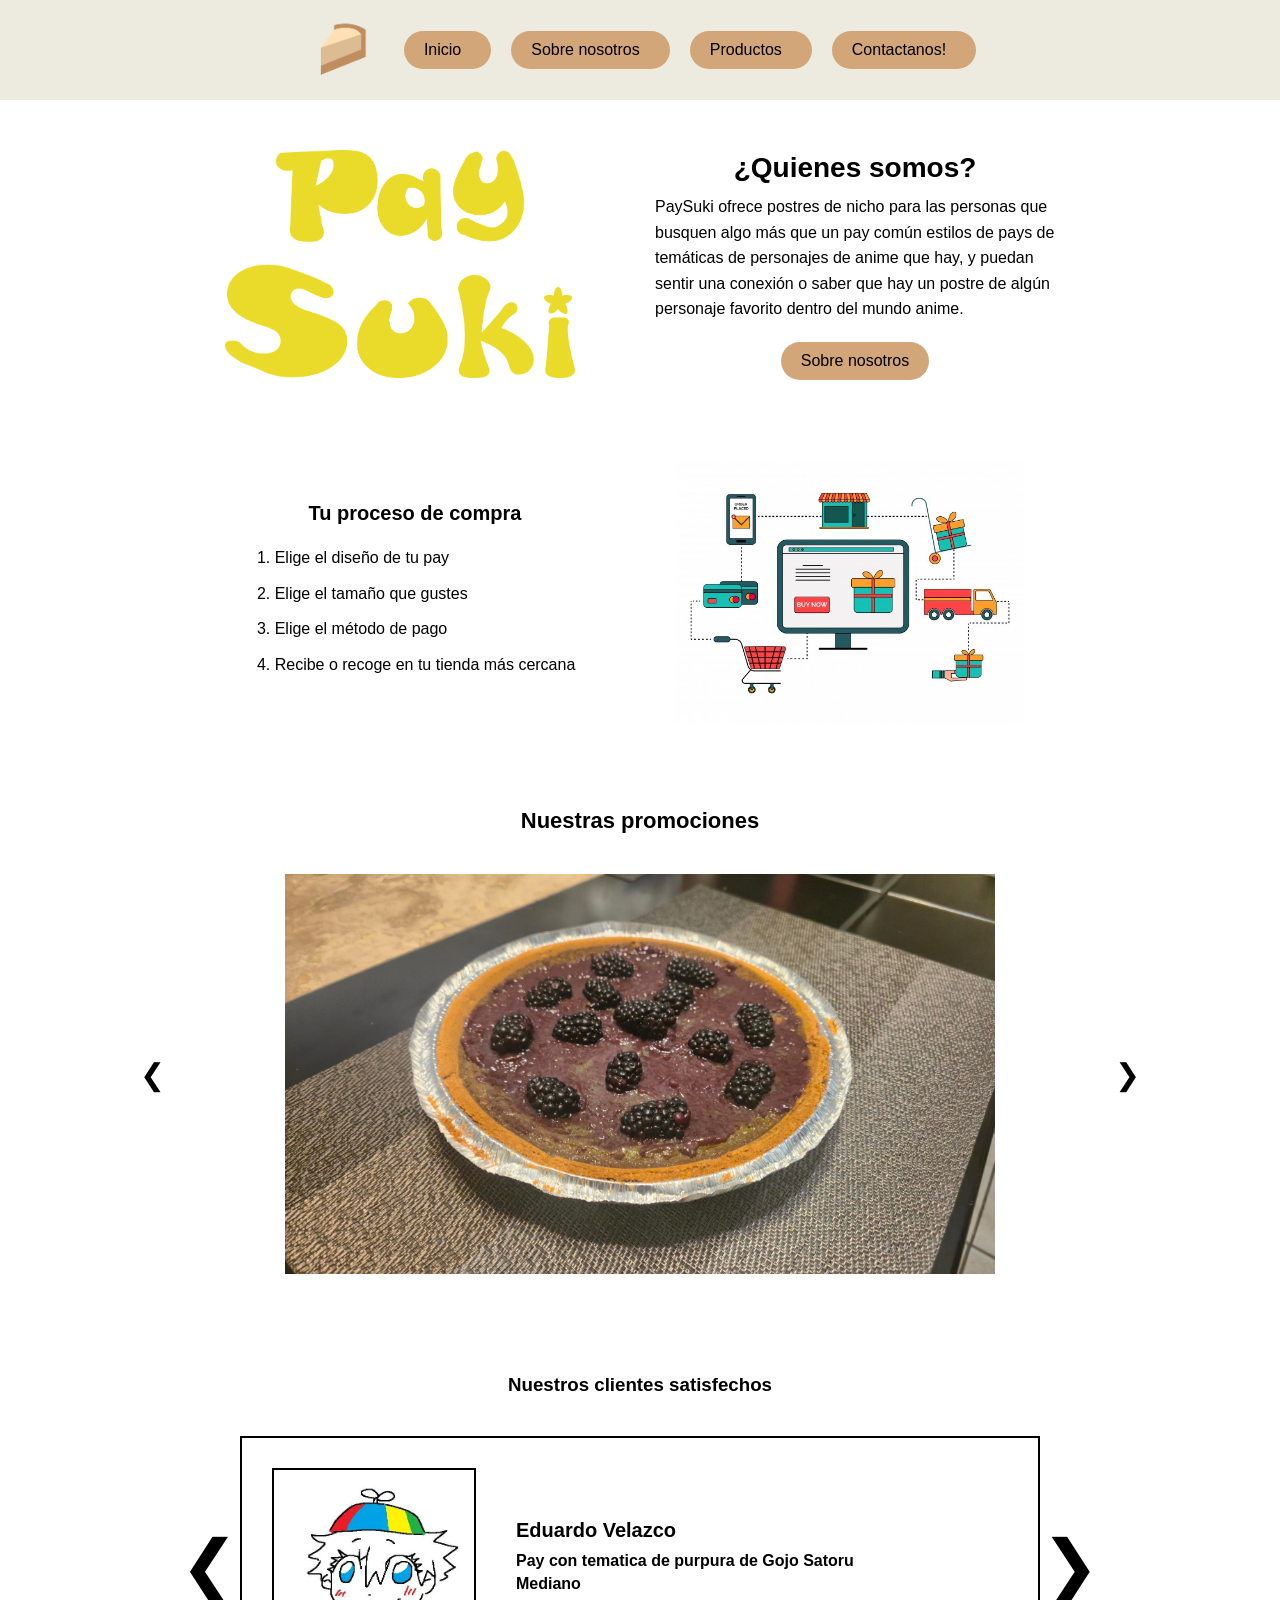
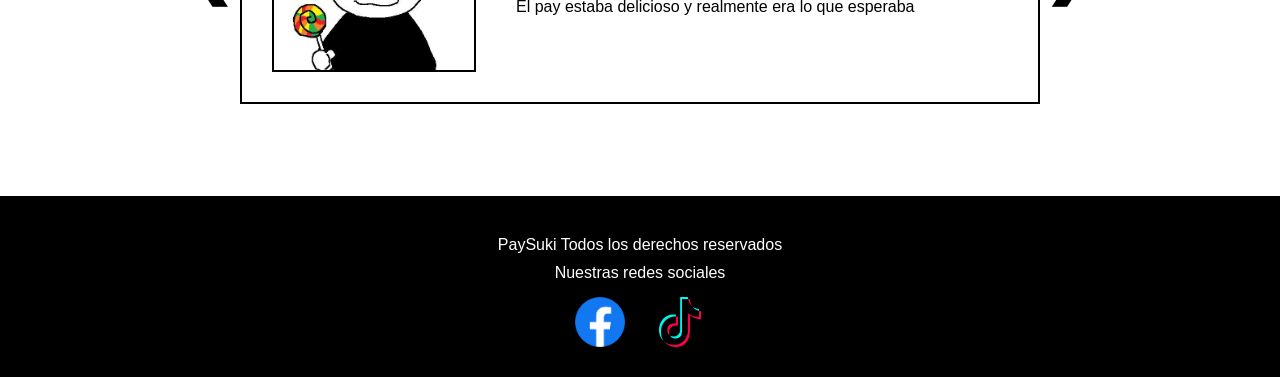
==== index.html @ 1bf69416 "PaySuki" ====
<!DOCTYPE html>
<html lang="en">
<head>
    <!-- Google tag (gtag.js) -->
<script async src="https://www.googletagmanager.com/gtag/js?id=G-G3J67KDHRV"></script>
<script>
  window.dataLayer = window.dataLayer || [];
  function gtag(){dataLayer.push(arguments);}
  gtag('js', new Date());

  gtag('config', 'G-G3J67KDHRV');
</script>

    <meta charset="UTF-8">
    <meta name="viewport" content="width=device-width, initial-scale=1.0">
    <link rel="stylesheet" href="css/index.css">
    <title>PaySuki</title>
</head>
<body>
    <main>
<nav class="navbar">
    <img src="img/logo3.png" alt="">
    
    <a href="" class="nav-link active">Inicio <img src="img/logo5.png" alt="estrella" class="estrella"></a>
    <a href="" class="nav-link">Sobre nosotros <img src="img/logo5.png" alt="estrella" class="estrella"></a>
    <a href="" class="nav-link">Productos <img src="img/logo5.png" alt="estrella" class="estrella"></a>
    <a href="" class="nav-link">Contactanos! <img src="img/logo5.png" alt="estrella" class="estrella"></a>
</nav>

        <section class="contactoshort">
            <div class="sobre"><img src="img/Logo2.png" alt=""></div>
            <div class="textoShort">
                <h2>¿Quienes somos?</h2>    
                <p>PaySuki ofrece postres de nicho para las personas que busquen algo más que un pay común
                    estilos de pays de temáticas de personajes de anime que hay, y puedan sentir una conexión o saber que hay 
                    un postre de algún personaje favorito dentro del mundo anime.
                </p>

                <a href="" class="btn-contacto">Sobre nosotros</a>
            </div>
        </section>

     <section class="pasos">
         <div class="pasos-texto">
             <h3>Tu proceso de compra</h3>
             <ol>
                <li>Elige el diseño de tu pay</li>
                <li>Elige el tamaño que gustes</li>
                <li>Elige el método de pago</li>
                <li>Recibe o recoge en tu tienda más cercana</li>
             </ol>
        </div>

    <div class="pasos-img">
        <img src="img/proceso.png" alt="Proceso de compra">
    </div>
</section>

<section class="slider">
    <h3>Nuestras promociones</h3>

    <div class="slider-container">
        <button class="prev">&#10094;</button>

        <div class="slider-track">
            <img src="img/pay1.jpg" class="slide active">
            <img src="img/pay2.jpg" class="slide">
            <img src="img/pay3.jpg" class="slide">
        </div>

        <button class="next">&#10095;</button>
    </div>
</section>

<section class="sliderclientes">
    <h3>Nuestros clientes satisfechos</h3>

    <div class="clientes-container">
        <div class="clientes-track">
                <button class="prev-cliente">&#10094;</button>
            <div class="cliente active">
                <div class="cliente-img">
                    <img src="img/gojo.jpg" alt="">
                </div>
                <div class="cliente-info">
                    <h4>Eduardo Velazco</h4>
                    <p><strong>Pay con tematica de purpura de Gojo Satoru</strong></p>
                    <p><strong>Mediano</strong></p>
                    <p>El pay estaba delicioso y realmente era lo que esperaba</p>
                </div>
            </div>

            <div class="cliente">
                <div class="cliente-img">
                    <img src="img/maomao.jpg" alt="">
                </div>
                <div class="cliente-info">
                    <h4>Naomy Alvarado</h4>
                    <p><strong>Pay de MaoMao</strong></p>
                    <p><strong>Tamaño del pay: Chico</strong></p>
                    <p>Muy buen servicio y el pay estaba increíble.</p>
                </div>
            </div>
                <button class="next-cliente">&#10095;</button>
        </div>
    </div>
</section>

<section class="footer">
    <p>PaySuki Todos los derechos reservados</p>
    <p>Nuestras redes sociales</p>

    <div class="redes">
        <img src="img/facebook.png" alt="">
        <img src="img/tiktok.webp" alt="">
    </div>
</section>

    </main>
    <script src="js/scripts.js"></script>
</body>
</html>
---- css/index.css ----
*{
    font-family: 'Arial', sans-serif;
    margin: 0;
    padding: 0;
}

.navbar {
    height: 100px;
    background-color: #edebdf;
    
    display: flex;
    align-items: center;      
    justify-content: center; 
    gap: 20px;                
}

.navbar img {
    height: 80px;
}

.nav-link {
    text-decoration: none;
    color: black;
    padding: 10px 20px;
    border-radius: 20px;
    background-color: #d2a679;
    display: flex;
    align-items: center;
    gap: 8px;
    position: relative;
    padding: 10px 30px 10px 20px
}

.nav-link:hover {
    background-color: #b8865b;
}

.estrella {
    width: 16px;
    aspect-ratio: 1 / 1; 
    object-fit: contain;

    position: absolute;
    top: 50%;
    right: 10px;
    transform: translateY(-50%) scale(0.5);

    opacity: 0;
    transition: 0.25s;
}

.nav-link:hover .estrella {
    opacity: 1;
    transform: translateY(-50%) scale(1);
}

.contactoshort {  
    display: flex;
    align-items: center;
    justify-content: center;
    margin-top: 50px;
    gap: 80px; 
}

.textoShort {
    max-width: 400px;
    display: flex;
    flex-direction: column;
    align-items: center;
}

.textoShort h2 {
    font-size: 28px;
    margin-bottom: 10px;
}

.textoShort p {
    font-size: 16px;
    line-height: 1.6;
}

.btn-contacto {
    display: inline-block;
    margin-top: 20px;

    padding: 10px 20px;
    border-radius: 20px;
    background-color: #d2a679;
    color: black;
    text-decoration: none;

    transition: 0.3s;
}

.btn-contacto:hover {
    background-color: #b8865b;
}

.sobre{
    width:350px;
}
.sobre img{
    width: 100%;
   height: auto;
}

.pasos {
    display: flex;
    justify-content: center;
    align-items: center;
    gap: 100px;
    margin: 80px 0;
}

.pasos-texto {
    max-width: 400px;
}

.pasos-texto h3 {
    font-size: 20px;
    margin-bottom: 20px;
    text-align: center;
}

.pasos-texto ol {
    padding-left: 20px;
}

.pasos-texto li {
    margin-bottom: 10px;
    line-height: 1.6;
}

.pasos-img {
    width: 350px;
}

.pasos-img img {
    width: 100%;
    height: auto;
}

.slider {
    text-align: center;
    margin: 80px 0;
}

.slider h3 {
    margin-bottom: 40px;
    font-size: 22px;
}

.slider-container {
    width: 100%;
    max-width: 1000px;  
    margin: auto;

    display: flex;
    align-items: center;
    justify-content: space-between; 
}

.slider-track {
    width: 800px;  
    height: 400px;
    overflow: hidden;
    position: relative;

    display: flex;              
    align-items: center;        
    justify-content: center;   
}

.slide {
    max-width: 100%;
    max-height: 100%;

    object-fit: contain;

    position: absolute;
    opacity: 0;
    transition: opacity 0.5s;
}

.slide.active {
    opacity: 1;
}

button.prev,
button.next {
    background-color: transparent;
    border: none;
    font-size: 30px;
    cursor: pointer;
}

.sliderclientes {
    text-align: center;
    margin: 100px 0; 
}

.sliderclientes h3 {
    margin-bottom: 40px;
}

.clientes-container {
    display: flex;
    justify-content: center;
    align-items: center;
    max-width: 1000px;
    margin: auto;
    position: relative;
}

.clientes-track {
    width: 800px;
    position: relative;
    height: 260px;
}

.cliente {
    display: flex;
    align-items: center;
    gap: 40px;
    border: 2px solid black;
    padding: 30px;
    position: absolute;
    width: 100%;
    opacity: 0;
    transition: opacity 0.5s;
    box-sizing: border-box;
}

.cliente.active {
    opacity: 1;
}

.cliente-img {
    width: 200px;
    height: 200px;
    border: 2px solid black;

    display: flex;
    align-items: center;
    justify-content: center;
}

.cliente-img img {
    width: 100%;
    height: 100%;
    object-fit: cover;
}

.cliente-info {
    text-align: left;
}

.cliente-info h4 {
    font-size: 20px;
    margin-bottom: 10px;
}

.cliente-info p {
    margin-bottom: 5px;
}

.prev-cliente,
.next-cliente {
    position: absolute;
    top: 50%;
    transform: translateY(-50%);
    background: none;
    border: none;
    font-size: 70px;
    cursor: pointer;
    z-index: 10;
}
.prev-cliente {
    left: -60px;
}

.next-cliente {
    right: -60px;
}

.footer {
    background-color: black;
    color: white;
    text-align: center;
    padding: 30px 0;
}

.footer p {
    margin: 10px 0;
}

.redes {
    display: flex;
    justify-content: center;
    gap: 30px;
    margin-top: 15px;
}

.redes img {
    width: 50px;
    height: 50px;
    object-fit: contain; 
}
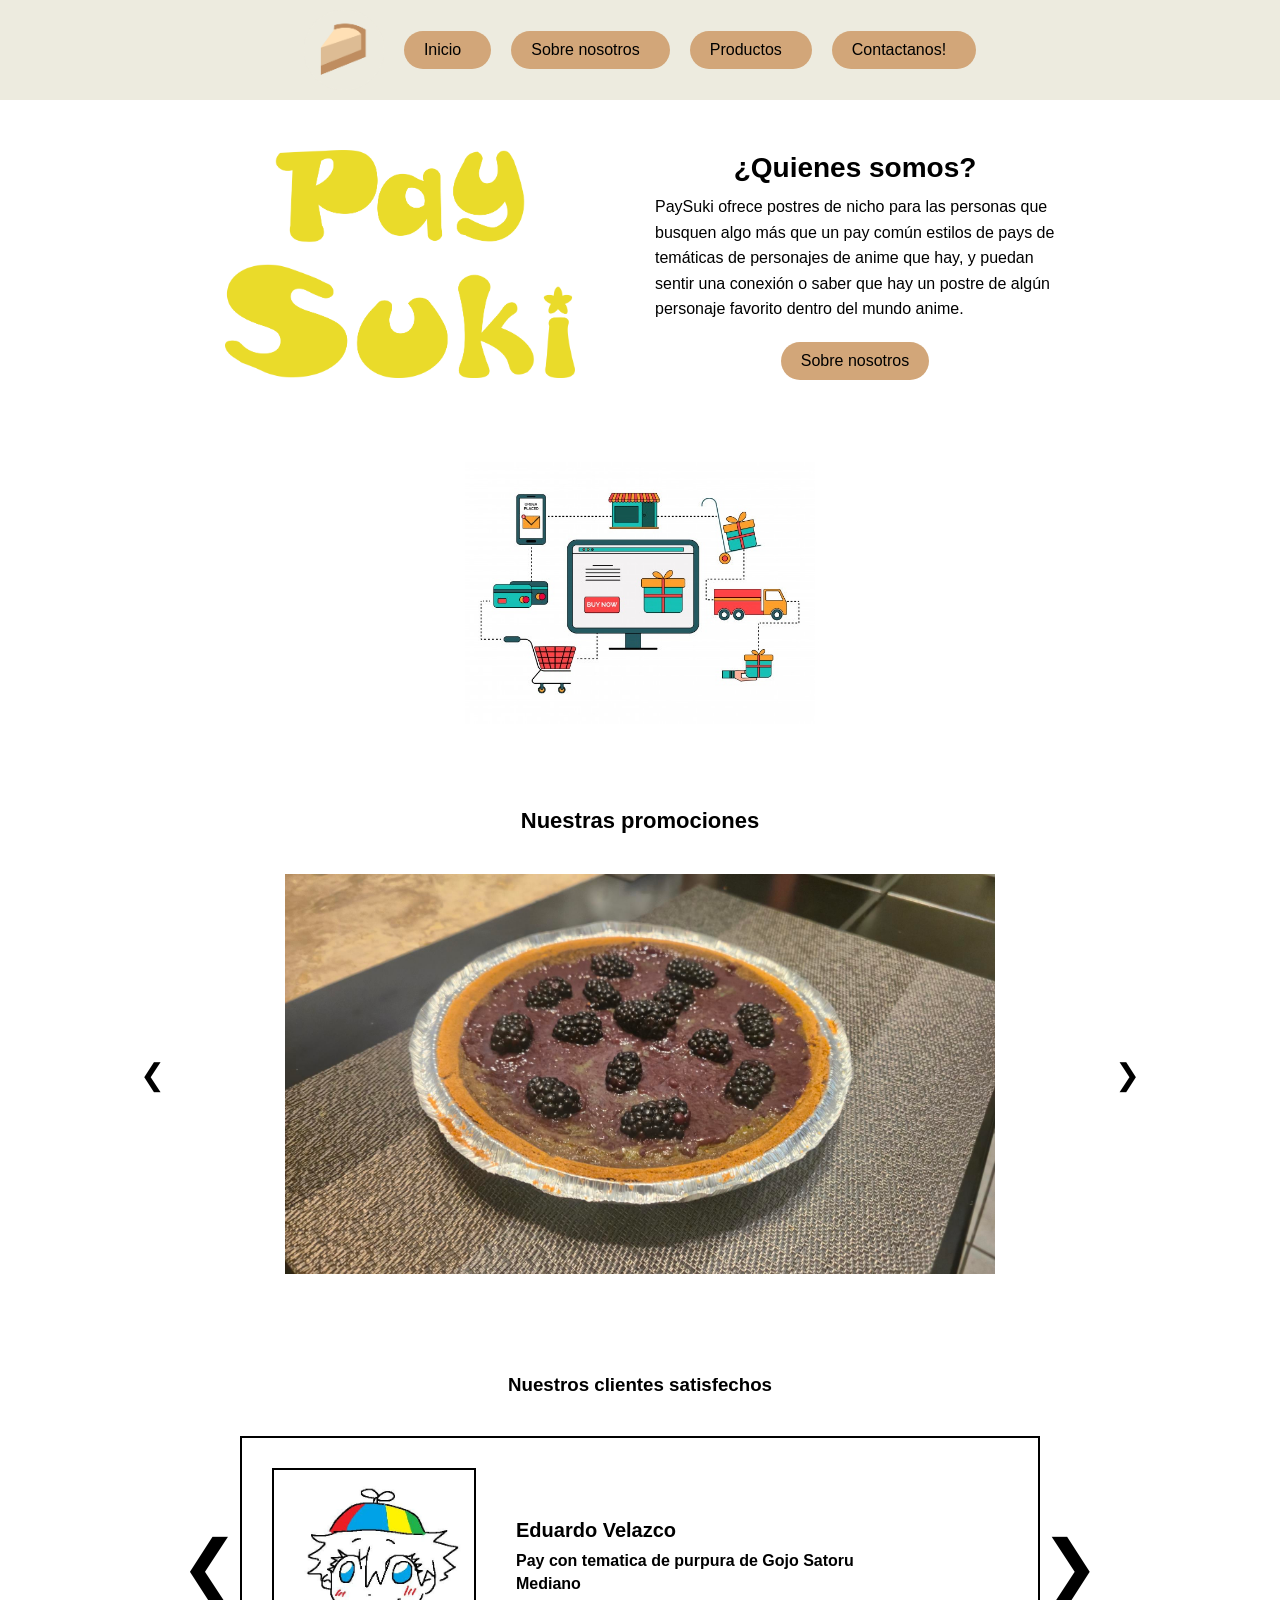
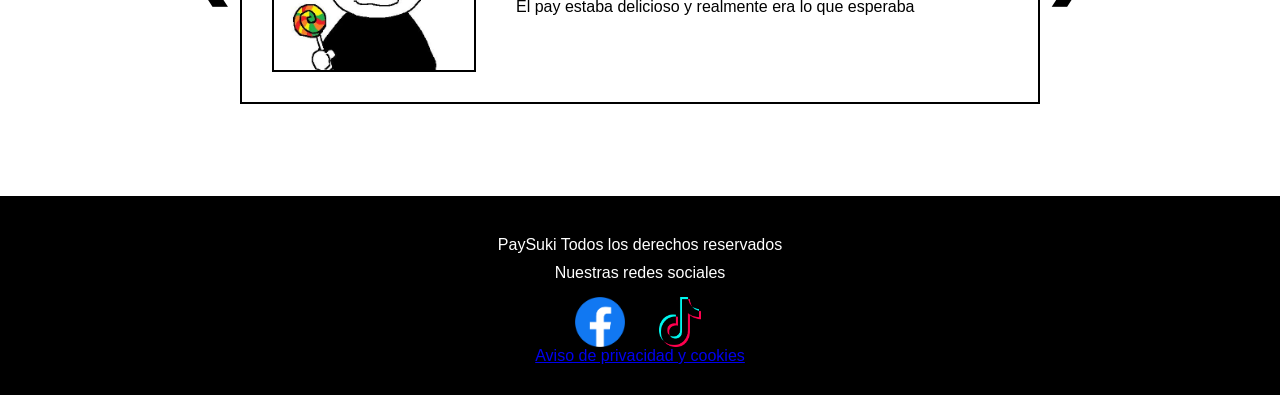
==== commit 51314021: "Add files via upload" ====
--- a/index.html
+++ b/index.html
@@ -21,10 +21,10 @@
 <nav class="navbar">
     <img src="img/logo3.png" alt="">
     
-    <a href="" class="nav-link active">Inicio <img src="img/logo5.png" alt="estrella" class="estrella"></a>
-    <a href="" class="nav-link">Sobre nosotros <img src="img/logo5.png" alt="estrella" class="estrella"></a>
-    <a href="" class="nav-link">Productos <img src="img/logo5.png" alt="estrella" class="estrella"></a>
-    <a href="" class="nav-link">Contactanos! <img src="img/logo5.png" alt="estrella" class="estrella"></a>
+    <a href="index.html" class="nav-link active">Inicio <img src="img/logo5.png" alt="estrella" class="estrella"></a>
+    <a href="about.html" class="nav-link">Sobre nosotros <img src="img/logo5.png" alt="estrella" class="estrella"></a>
+    <a href="compras.html" class="nav-link">Productos <img src="img/logo5.png" alt="estrella" class="estrella"></a>
+    <a href="contact.html" class="nav-link">Contactanos! <img src="img/logo5.png" alt="estrella" class="estrella"></a>
 </nav>
 
         <section class="contactoshort">
@@ -36,21 +36,11 @@
                     un postre de algún personaje favorito dentro del mundo anime.
                 </p>
 
-                <a href="" class="btn-contacto">Sobre nosotros</a>
+                <a href="about.html" class="btn-contacto">Sobre nosotros</a>
             </div>
         </section>
 
      <section class="pasos">
-         <div class="pasos-texto">
-             <h3>Tu proceso de compra</h3>
-             <ol>
-                <li>Elige el diseño de tu pay</li>
-                <li>Elige el tamaño que gustes</li>
-                <li>Elige el método de pago</li>
-                <li>Recibe o recoge en tu tienda más cercana</li>
-             </ol>
-        </div>
-
     <div class="pasos-img">
         <img src="img/proceso.png" alt="Proceso de compra">
     </div>
@@ -114,6 +104,7 @@
         <img src="img/facebook.png" alt="">
         <img src="img/tiktok.webp" alt="">
     </div>
+    <a href="privacy.html" class="footer-link">Aviso de privacidad y cookies</a>
 </section>
 
     </main>
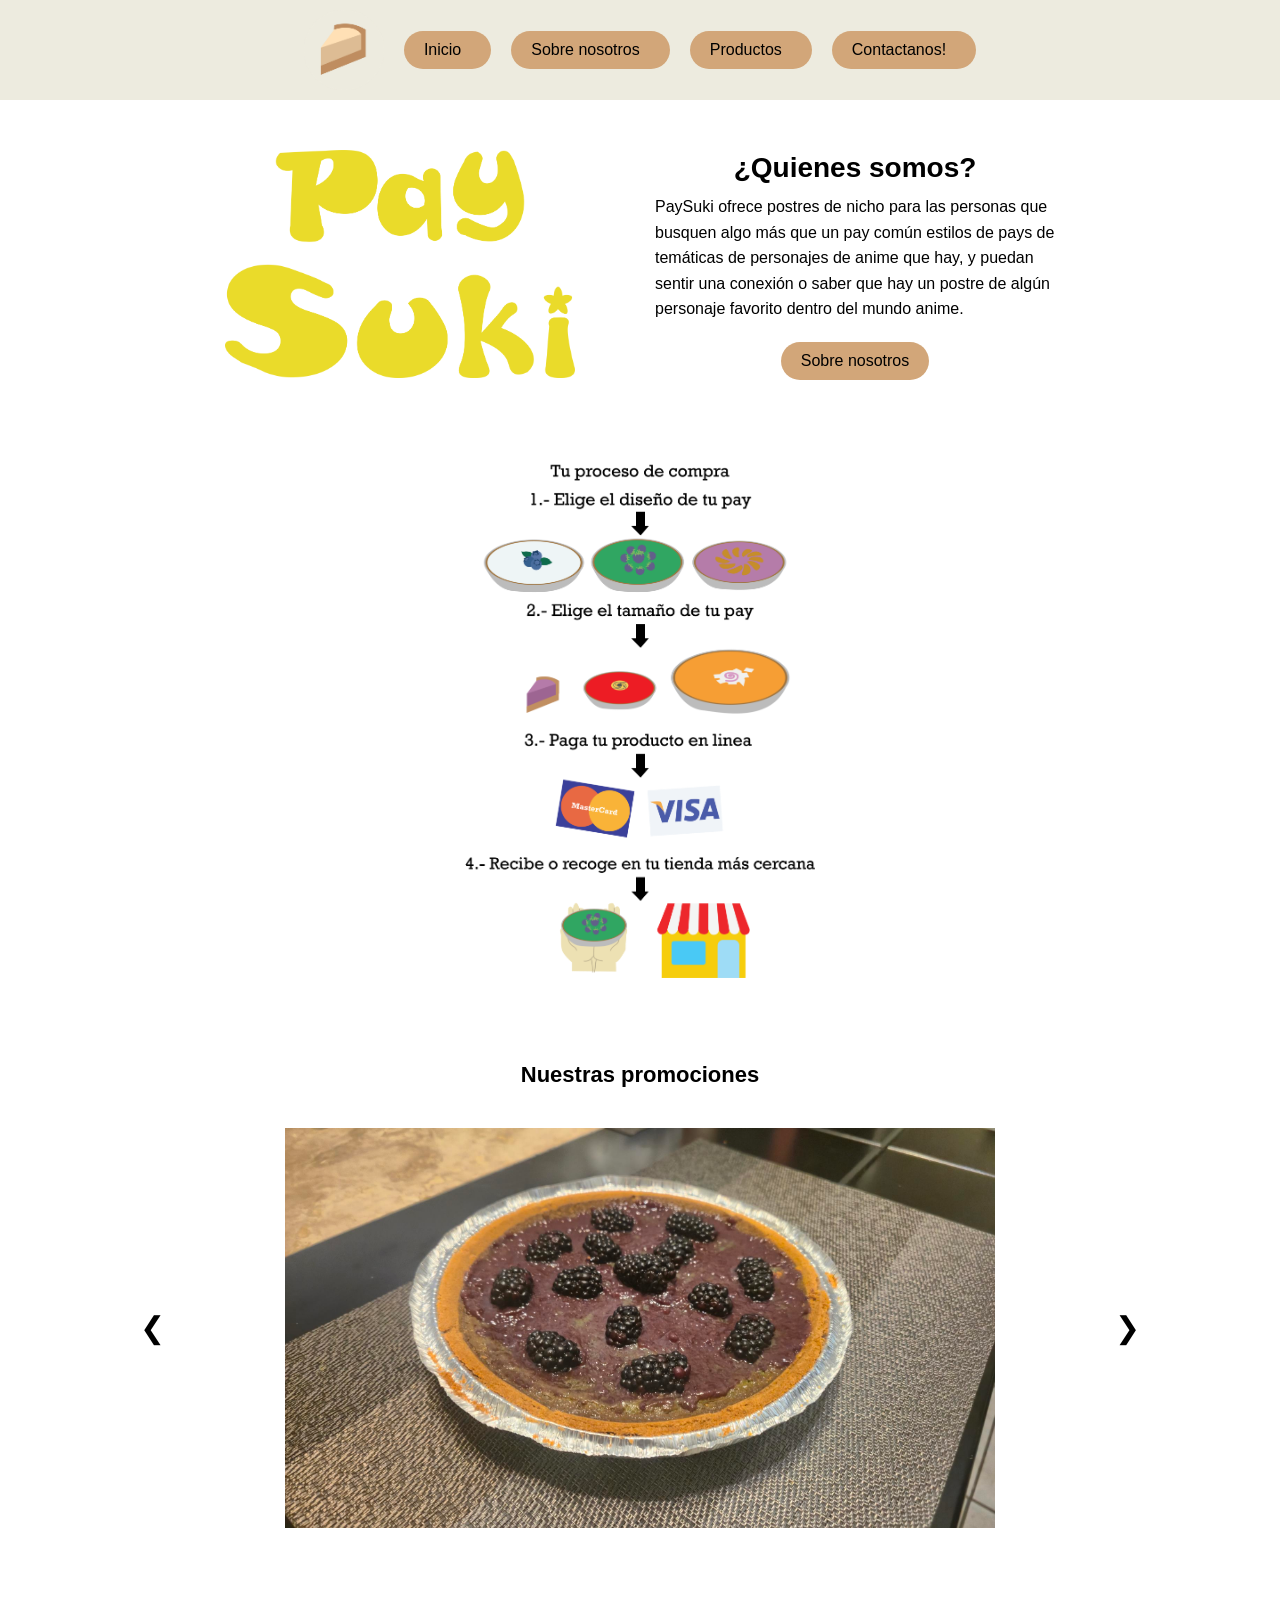
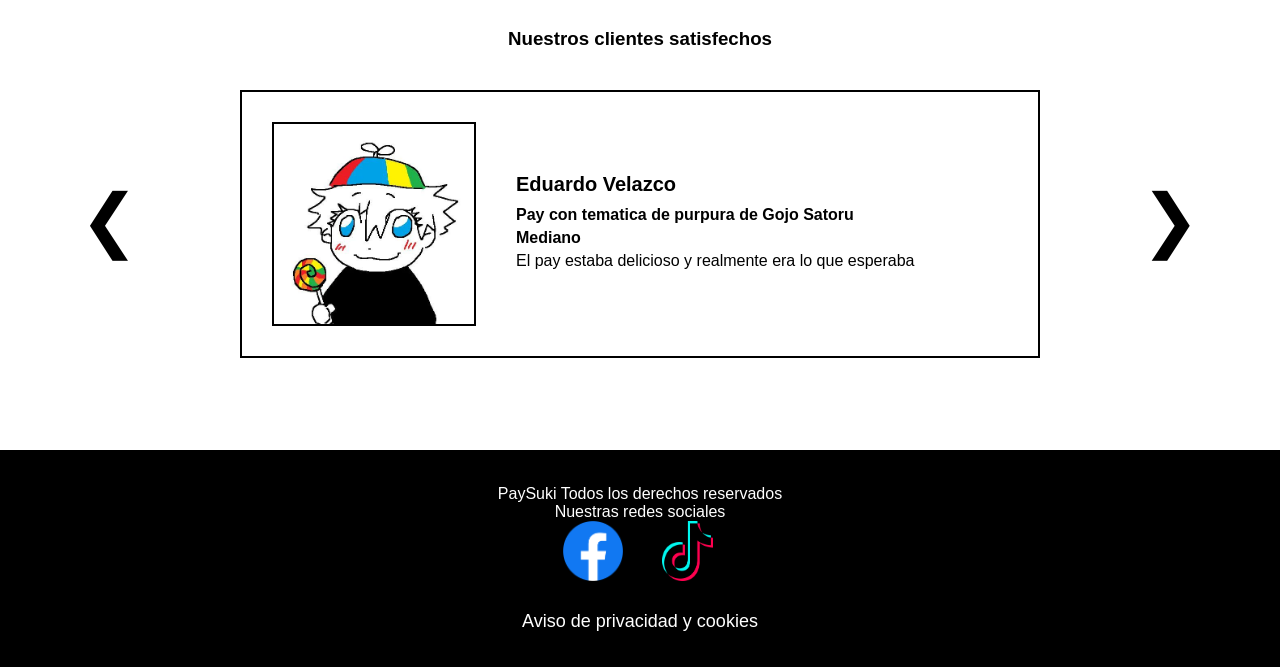
==== commit 59816e99: "Add files via upload" ====
--- a/index.html
+++ b/index.html
@@ -66,8 +66,9 @@
     <h3>Nuestros clientes satisfechos</h3>
 
     <div class="clientes-container">
+        <button class="prev-cliente">&#10094;</button>
+
         <div class="clientes-track">
-                <button class="prev-cliente">&#10094;</button>
             <div class="cliente active">
                 <div class="cliente-img">
                     <img src="img/gojo.jpg" alt="">
@@ -91,8 +92,9 @@
                     <p>Muy buen servicio y el pay estaba increíble.</p>
                 </div>
             </div>
-                <button class="next-cliente">&#10095;</button>
         </div>
+
+        <button class="next-cliente">&#10095;</button>
     </div>
 </section>
 
--- a/css/index.css
+++ b/css/index.css
@@ -287,22 +287,319 @@
     background-color: black;
     color: white;
     text-align: center;
-    padding: 30px 0;
+    padding: 35px 0;
 }
 
 .footer p {
-    margin: 10px 0;
+    margin: 0;
+}
+
+.footer-copy {
+    margin-bottom: 12px;
+    font-size: 18px;
+}
+
+.footer-title {
+    margin-bottom: 18px;
+    font-size: 20px;
+    font-weight: bold;
 }
 
 .redes {
     display: flex;
     justify-content: center;
-    gap: 30px;
+    align-items: center;
+    gap: 35px;
+    margin-bottom: 25px;
+}
+
+.redes a {
+    display: inline-block;
+}
+
+.redes img {
+    width: 60px;
+    height: 60px;
+    object-fit: contain;
+    transition: transform 0.25s ease;
+}
+
+.redes img:hover {
+    transform: scale(1.08);
+}
+
+.footer-link,
+.footer-link:visited {
+    color: white;
+    text-decoration: none;
+    display: inline-block;
+    position: relative;
+    margin-top: 5px;
+    font-size: 18px;
+}
+
+.footer-link::after {
+    content: "";
+    position: absolute;
+    left: 0;
+    bottom: -5px;
+
+    width: 0;
+    height: 2px;
+    background-color: white;
+
+    transition: width 0.3s ease;
+}
+
+.footer-link:hover {
+    color: white;
+}
+
+.footer-link:hover::after {
+    width: 100%;
+}
+
+/*Privacy*/ 
+
+.privacy-hero {
+    text-align: center;
+    padding: 60px 20px;
+}
+
+.privacy-hero h1 {
+    font-size: 38px;
+    margin-bottom: 15px;
+}
+
+.privacy-hero p {
+    font-size: 18px;
+    max-width: 700px;
+    margin: auto;
+    line-height: 1.6;
+}
+
+.privacy-container {
+    max-width: 1000px;
+    margin: 60px auto;
+    padding: 0 25px;
+}
+
+.privacy-card {
+    background-color: #f8f4ea;
+    border-radius: 25px;
+    padding: 35px;
+    margin-bottom: 30px;
+    border: 2px solid #d2a679;
+}
+
+.privacy-card h2 {
+    font-size: 26px;
+    margin-bottom: 18px;
+    color: #5a3b24;
+}
+
+.privacy-card h3 {
+    font-size: 20px;
+    margin: 20px 0 10px;
+    color: #7a4f2b;
+}
+
+.privacy-card p {
+    font-size: 16px;
+    line-height: 1.7;
+    margin-bottom: 15px;
+}
+
+.privacy-card ul {
+    padding-left: 25px;
+    margin-bottom: 15px;
+}
+
+.privacy-card li {
+    margin-bottom: 8px;
+    line-height: 1.6;
+}
+
+.privacy-date {
+    font-weight: bold;
+    color: #7a4f2b;
+    margin-bottom: 20px;
+}
+
+.privacy-note {
+    background-color: #edebdf;
+    border-left: 6px solid #d2a679;
+    padding: 18px;
+    border-radius: 15px;
     margin-top: 15px;
 }
 
-.redes img {
-    width: 50px;
-    height: 50px;
-    object-fit: contain; 
+
+/* ========================= */
+/* RESPONSIVE PARA CELULAR */
+/* ========================= */
+@media (max-width: 480px) {
+
+    body {
+        overflow-x: hidden;
+    }
+
+    .navbar {
+        justify-content: center;
+        padding: 12px 8px;
+        gap: 8px;
+    }
+
+    .navbar > img {
+        width: 100%;
+        height: 55px;
+        object-fit: contain;
+    }
+
+    .nav-link {
+        font-size: 14px;
+        padding: 9px 16px;
+        border-radius: 18px;
+    }
+
+    .estrella {
+        display: none;
+    }
+
+    .contactoshort {
+        flex-direction: column;
+        padding: 0 20px;
+        gap: 25px;
+        margin-top: 35px;
+    }
+
+    .sobre {
+        width: 220px;
+        order: 1;
+    }
+
+    .textoShort {
+        order: 2;
+        width: 100%;
+        text-align: center;
+    }
+
+    .textoShort h2 {
+        font-size: 25px;
+        margin-bottom: 15px;
+    }
+
+    .textoShort p {
+        font-size: 16px;
+        line-height: 1.6;
+    }
+
+    .btn-contacto {
+        margin-top: 25px;
+        padding: 12px 24px;
+    }
+
+    .pasos {
+        margin: 60px 0;
+        padding: 0 15px;
+    }
+
+    .pasos-img {
+        width: 100%;
+    }
+
+    .pasos-img img {
+        width: 100%;
+        height: auto;
+    }
+
+    .slider {
+        margin: 60px 0;
+        padding: 0 15px;
+    }
+
+    .slider h3 {
+        font-size: 21px;
+        margin-bottom: 25px;
+    }
+
+    .slider-container {
+        width: 100%;
+        gap: 5px;
+    }
+
+    .slider-track {
+        width: 100%;
+        height: 230px;
+    }
+
+    button.prev,
+    button.next {
+        font-size: 24px;
+    }
+
+    .sliderclientes {
+        margin: 70px 0;
+        padding: 0 15px;
+    }
+
+    .sliderclientes h3 {
+        font-size: 21px;
+        margin-bottom: 25px;
+    }
+
+    .clientes-track {
+        width: 100%;
+        height: 470px;
+    }
+
+    .cliente {
+        width: 100%;
+        flex-direction: column;
+        gap: 18px;
+        padding: 20px;
+    }
+
+    .cliente-img {
+        width: 160px;
+        height: 160px;
+    }
+
+    .cliente-info {
+        text-align: center;
+    }
+
+    .cliente-info h4 {
+        font-size: 19px;
+    }
+
+    .cliente-info p {
+        font-size: 15px;
+    }
+
+    .prev-cliente,
+    .next-cliente {
+        font-size: 35px;
+    }
+
+    .prev-cliente {
+        left: 5px;
+    }
+
+    .next-cliente {
+        right: 5px;
+    }
+
+    .footer {
+        padding: 30px 15px;
+    }
+
+    .redes img {
+        width: 50px;
+        height: 50px;
+    }
+
+    .footer-link {
+        font-size: 16px;
+    }
 }
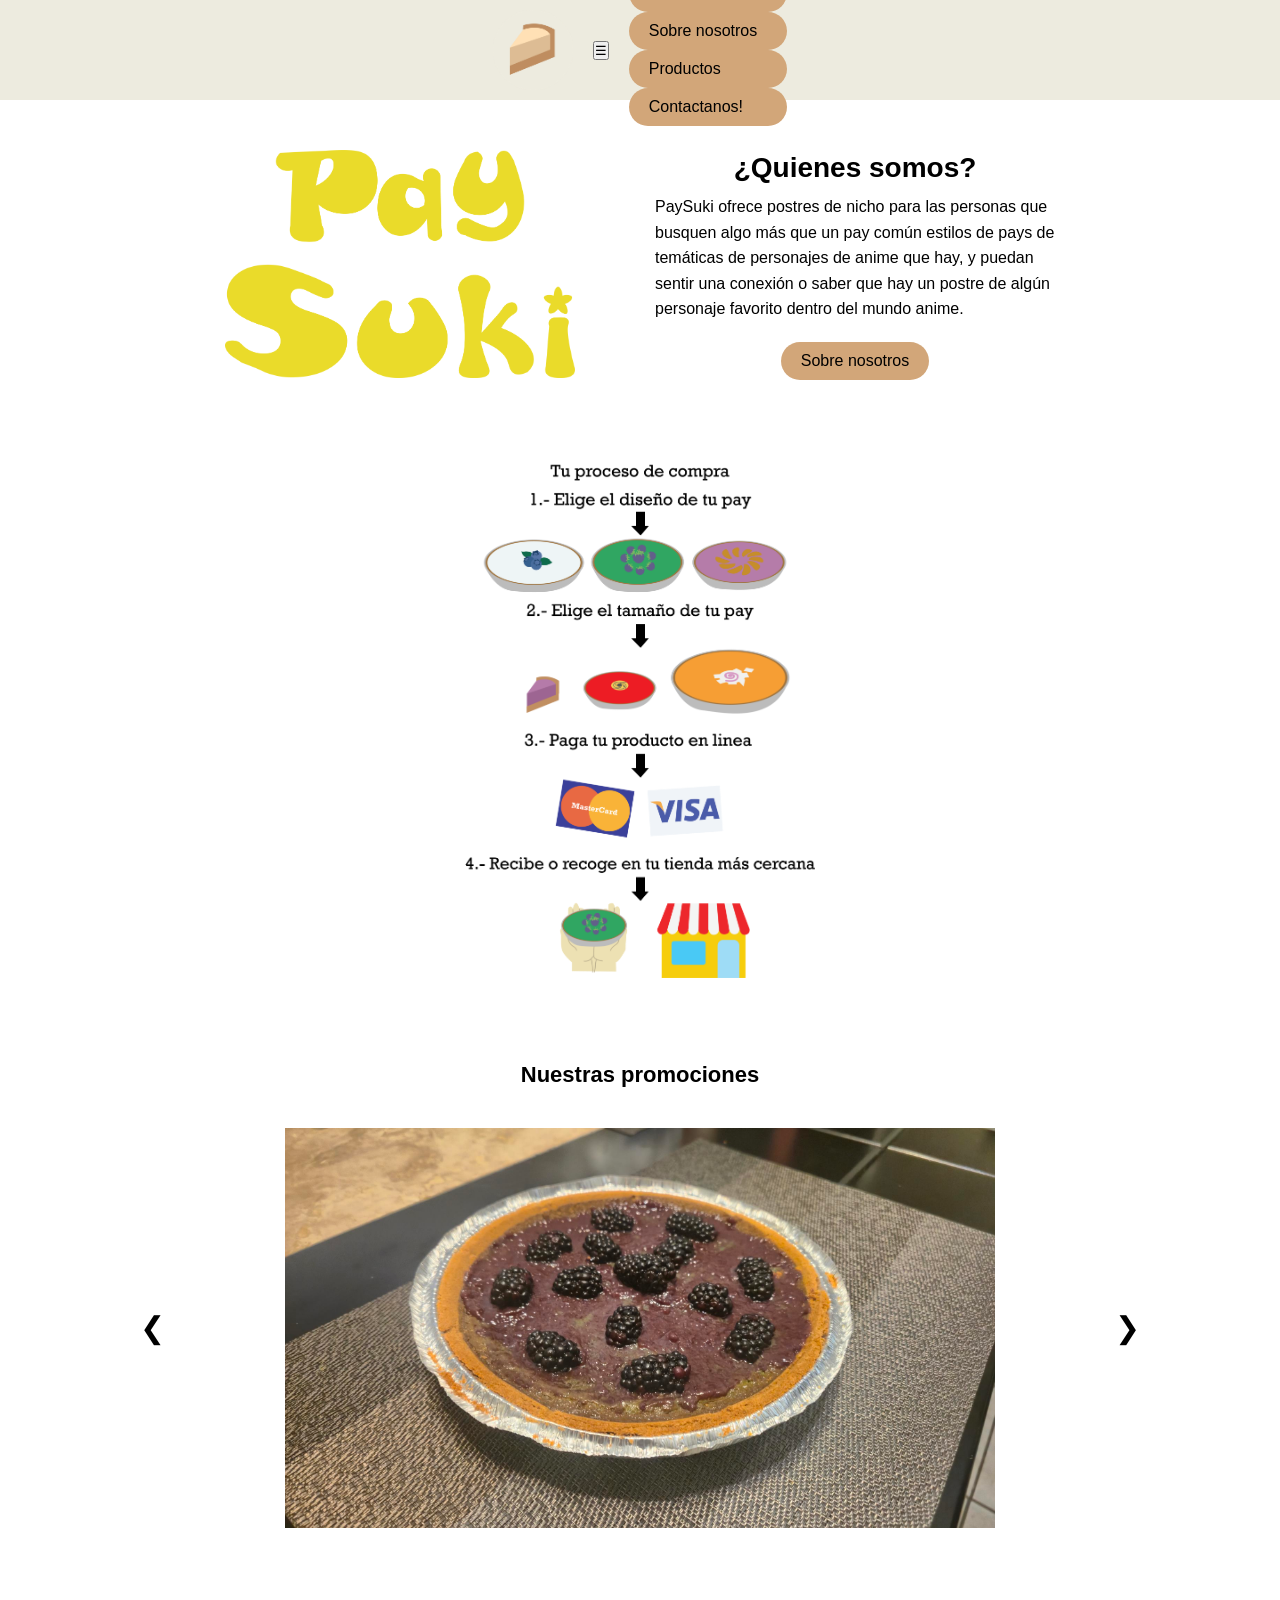
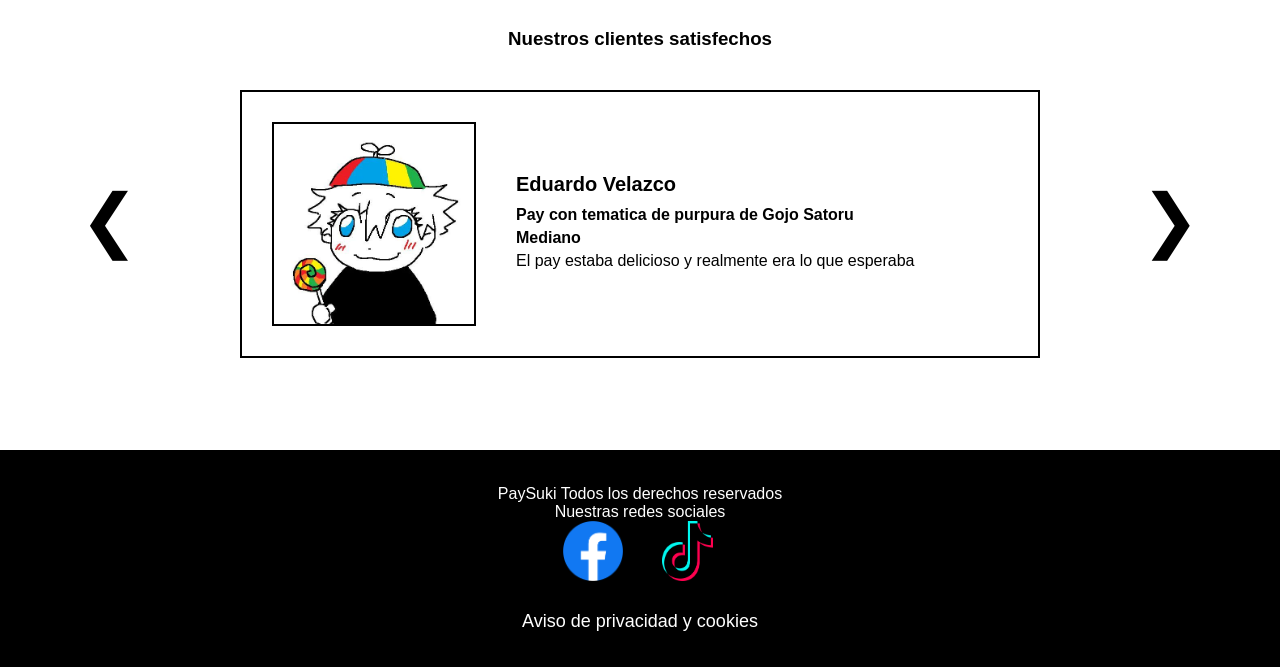
==== commit 8ca55ac6: "Add files via upload" ====
--- a/index.html
+++ b/index.html
@@ -19,12 +19,18 @@
 <body>
     <main>
 <nav class="navbar">
-    <img src="img/logo3.png" alt="">
-    
-    <a href="index.html" class="nav-link active">Inicio <img src="img/logo5.png" alt="estrella" class="estrella"></a>
-    <a href="about.html" class="nav-link">Sobre nosotros <img src="img/logo5.png" alt="estrella" class="estrella"></a>
-    <a href="compras.html" class="nav-link">Productos <img src="img/logo5.png" alt="estrella" class="estrella"></a>
-    <a href="contact.html" class="nav-link">Contactanos! <img src="img/logo5.png" alt="estrella" class="estrella"></a>
+    <img src="img/logo3.png" alt="Logo PaySuki">
+
+    <button class="menu-toggle" id="menu-toggle">
+        ☰
+    </button>
+
+    <div class="nav-menu" id="nav-menu">
+        <a href="index.html" class="nav-link active">Inicio <img src="img/logo5.png" alt="estrella" class="estrella"></a>
+        <a href="about.html" class="nav-link">Sobre nosotros <img src="img/logo5.png" alt="estrella" class="estrella"></a>
+        <a href="compras.html" class="nav-link">Productos <img src="img/logo5.png" alt="estrella" class="estrella"></a>
+        <a href="contact.html" class="nav-link">Contactanos! <img src="img/logo5.png" alt="estrella" class="estrella"></a>
+    </div>
 </nav>
 
         <section class="contactoshort">
--- a/css/index.css
+++ b/css/index.css
@@ -435,53 +435,97 @@
 }
 
 
+
 /* ========================= */
-/* RESPONSIVE PARA CELULAR */
+/* RESPONSIVE CELULAR */
 /* ========================= */
 @media (max-width: 480px) {
 
+    * {
+        box-sizing: border-box;
+    }
+
+    html,
     body {
+        width: 100%;
+        max-width: 100%;
         overflow-x: hidden;
     }
 
+    main {
+        width: 100%;
+        max-width: 360px;
+        margin: 0 auto;
+        overflow-x: hidden;
+    }
+
+    img {
+        max-width: 100%;
+        height: auto;
+    }
+
+    /* NAVBAR */
     .navbar {
+        width: 100%;
+        max-width: 360px;
+        height: auto;
+        margin: 0 auto;
+        padding: 15px 10px;
+        gap: 10px;
+
+        display: flex;
+        flex-wrap: wrap;
         justify-content: center;
-        padding: 12px 8px;
-        gap: 8px;
+        align-items: center;
+
+        overflow-x: hidden;
     }
 
     .navbar > img {
-        width: 100%;
-        height: 55px;
+        width: 45px;
+        height: 45px;
         object-fit: contain;
     }
 
     .nav-link {
+        width: auto;
+        max-width: 135px;
+        padding: 10px 16px;
+
         font-size: 14px;
-        padding: 9px 16px;
-        border-radius: 18px;
+        text-align: center;
+        justify-content: center;
+        white-space: normal;
     }
 
     .estrella {
         display: none;
     }
 
+    /* QUIENES SOMOS */
     .contactoshort {
+        width: 100%;
+        max-width: 360px;
+        margin: 35px auto 0;
+        padding: 0 20px;
+
+        display: flex;
         flex-direction: column;
-        padding: 0 20px;
         gap: 25px;
-        margin-top: 35px;
+
+        text-align: center;
     }
 
     .sobre {
-        width: 220px;
-        order: 1;
+        width: 100%;
+        max-width: 260px;
+        margin: 0 auto;
     }
 
     .textoShort {
-        order: 2;
-        width: 100%;
-        text-align: center;
+        width: 100%;
+        max-width: 100%;
+        align-items: center;
     }
 
     .textoShort h2 {
@@ -495,27 +539,41 @@
     }
 
     .btn-contacto {
+        font-size: 16px;
+        padding: 12px 24px;
         margin-top: 25px;
-        padding: 12px 24px;
-    }
-
+    }
+
+    /* PROCESO */
     .pasos {
-        margin: 60px 0;
-        padding: 0 15px;
+        width: 100%;
+        max-width: 360px;
+        margin: 60px auto;
+        padding: 0 20px;
+
+        display: flex;
+        justify-content: center;
     }
 
     .pasos-img {
         width: 100%;
+        max-width: 320px;
+        margin: 0 auto;
     }
 
     .pasos-img img {
         width: 100%;
-        height: auto;
-    }
-
+        display: block;
+    }
+
+    /* SLIDER PROMOCIONES */
     .slider {
-        margin: 60px 0;
-        padding: 0 15px;
+        width: 100%;
+        max-width: 360px;
+        margin: 60px auto;
+        padding: 0 20px;
+        text-align: center;
+        overflow-x: hidden;
     }
 
     .slider h3 {
@@ -525,12 +583,24 @@
 
     .slider-container {
         width: 100%;
-        gap: 5px;
+        max-width: 320px;
+        margin: 0 auto;
+
+        display: flex;
+        align-items: center;
+        justify-content: center;
+        gap: 8px;
     }
 
     .slider-track {
         width: 100%;
+        max-width: 260px;
         height: 230px;
+    }
+
+    .slide {
+        max-width: 100%;
+        max-height: 100%;
     }
 
     button.prev,
@@ -538,9 +608,14 @@
         font-size: 24px;
     }
 
+    /* CLIENTES */
     .sliderclientes {
-        margin: 70px 0;
-        padding: 0 15px;
+        width: 100%;
+        max-width: 360px;
+        margin: 70px auto;
+        padding: 0 20px;
+        text-align: center;
+        overflow-x: hidden;
     }
 
     .sliderclientes h3 {
@@ -548,58 +623,134 @@
         margin-bottom: 25px;
     }
 
+    .clientes-container {
+        width: 100%;
+        max-width: 320px;
+        margin: 0 auto;
+        padding: 0;
+        overflow: hidden;
+        position: relative;
+    }
+
     .clientes-track {
         width: 100%;
-        height: 470px;
+        max-width: 300px;
+        height: 510px;
+        margin: 0 auto;
+        position: relative;
     }
 
     .cliente {
         width: 100%;
+        max-width: 300px;
+        padding: 18px 28px;
+
+        display: flex;
         flex-direction: column;
-        gap: 18px;
-        padding: 20px;
+        align-items: center;
+        gap: 15px;
+
+        position: absolute;
+        box-sizing: border-box;
     }
 
     .cliente-img {
-        width: 160px;
-        height: 160px;
+        width: 150px;
+        height: 150px;
     }
 
     .cliente-info {
+        width: 100%;
         text-align: center;
     }
 
     .cliente-info h4 {
-        font-size: 19px;
-    }
-
-    .cliente-info p {
-        font-size: 15px;
+        font-size: 22px;
+        margin-bottom: 10px;
+    }
+
+    .cliente-info p,
+    .cliente-info p strong {
+        font-size: 16px;
+        line-height: 1.4;
+        overflow-wrap: break-word;
     }
 
     .prev-cliente,
     .next-cliente {
-        font-size: 35px;
+        font-size: 34px;
+        top: 50%;
+        z-index: 20;
     }
 
     .prev-cliente {
-        left: 5px;
+        left: 3px;
     }
 
     .next-cliente {
-        right: 5px;
-    }
-
+        right: 3px;
+    }
+
+    /* FOOTER */
     .footer {
-        padding: 30px 15px;
+        width: 100%;
+        max-width: 360px;
+        margin: 0 auto;
+        padding: 35px 20px;
+    }
+
+    .footer p {
+        font-size: 18px;
+        line-height: 1.3;
+    }
+
+    .redes {
+        gap: 25px;
     }
 
     .redes img {
-        width: 50px;
-        height: 50px;
+        width: 55px;
+        height: 55px;
     }
 
     .footer-link {
+        font-size: 17px;
+        line-height: 1.3;
+    }
+
+    /* PRIVACY */
+    .privacy-hero,
+    .privacy-container {
+        width: 100%;
+        max-width: 360px;
+        margin-left: auto;
+        margin-right: auto;
+        padding-left: 20px;
+        padding-right: 20px;
+    }
+
+    .privacy-hero h1 {
+        font-size: 30px;
+    }
+
+    .privacy-hero p {
         font-size: 16px;
     }
+
+    .privacy-card {
+        padding: 25px;
+    }
+
+    .privacy-card h2 {
+        font-size: 23px;
+    }
+
+    .privacy-card h3 {
+        font-size: 18px;
+    }
+
+    .privacy-card p,
+    .privacy-card li {
+        font-size: 15px;
+    }
 }
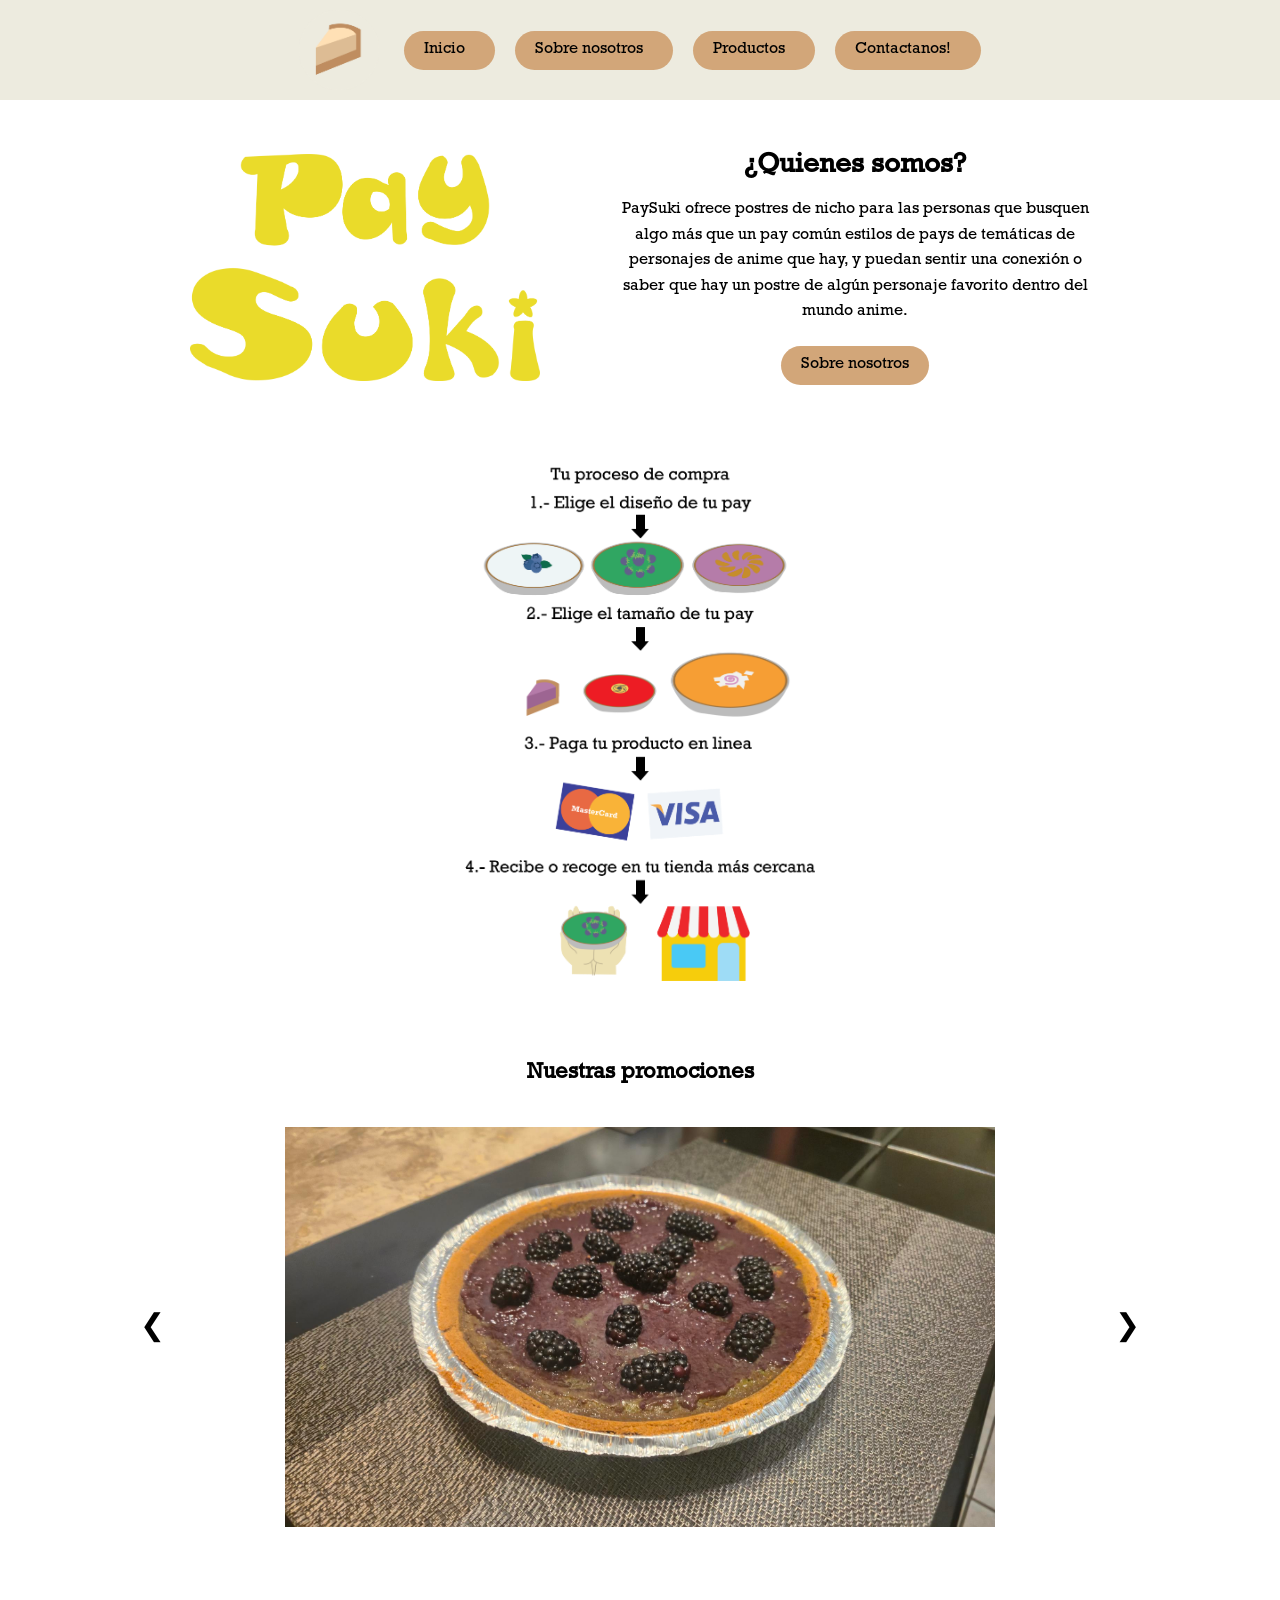
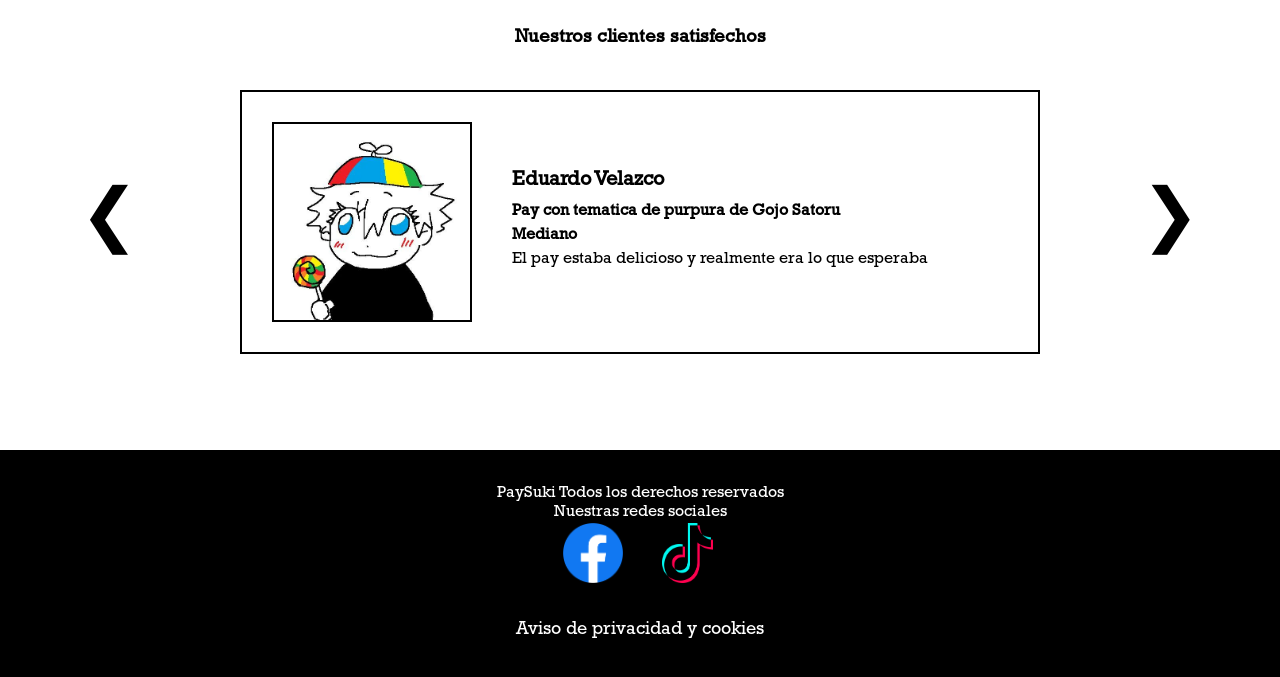
==== commit 0c281f7c: "Add files via upload" ====
--- a/index.html
+++ b/index.html
@@ -108,10 +108,15 @@
     <p>PaySuki Todos los derechos reservados</p>
     <p>Nuestras redes sociales</p>
 
-    <div class="redes">
-        <img src="img/facebook.png" alt="">
-        <img src="img/tiktok.webp" alt="">
-    </div>
+<div class="redes">
+    <a href='https://www.facebook.com/profile.php?fb_profile_edit_entry_point=%7B"click_point"%3A"edit_profile_button"%2C"feature"%3A"profile_header"%7D&id=61584988731191&sk=about&locale=es_LA' target="_blank">
+        <img src="img/facebook.png" alt="Facebook PaySuki">
+    </a>
+
+    <a href="https://www.tiktok.com/@paysuki?lang=es" target="_blank">
+        <img src="img/tiktok.webp" alt="TikTok PaySuki">
+    </a>
+</div>
     <a href="privacy.html" class="footer-link">Aviso de privacidad y cookies</a>
 </section>
 
--- a/css/index.css
+++ b/css/index.css
@@ -1,34 +1,74 @@
-*{
-    font-family: 'Arial', sans-serif;
+@font-face {
+    font-family: PaySukiFont;
+    src: url(../fonts/Rockwell-Regular.woff2) format('woff2');
+        font-weight: normal;
+    font-style: normal;
+}
+
+* {
+    font-family: PaySukiFont, Arial, sans-serif;
     margin: 0;
     padding: 0;
-}
+    box-sizing: border-box;
+}
+
+html,
+body {
+    width: 100%;
+    overflow-x: hidden;
+}
+
+img {
+    max-width: 100%;
+    height: auto;
+}
+
+/* ========================= */
+/* NAVBAR */
+/* ========================= */
 
 .navbar {
-    height: 100px;
+    min-height: 100px;
     background-color: #edebdf;
-    
-    display: flex;
-    align-items: center;      
-    justify-content: center; 
-    gap: 20px;                
-}
-
-.navbar img {
+
+    display: flex;
+    align-items: center;
+    justify-content: center;
+    gap: 25px;
+
+    padding: 10px 20px;
+    position: relative;
+}
+
+.navbar > img {
     height: 80px;
+    width: auto;
+}
+
+.nav-menu {
+    display: flex;
+    align-items: center;
+    gap: 20px;
+}
+
+.menu-toggle {
+    display: none;
 }
 
 .nav-link {
     text-decoration: none;
     color: black;
-    padding: 10px 20px;
+
+    padding: 10px 30px 10px 20px;
     border-radius: 20px;
     background-color: #d2a679;
+
     display: flex;
     align-items: center;
     gap: 8px;
+
     position: relative;
-    padding: 10px 30px 10px 20px
+    transition: 0.3s;
 }
 
 .nav-link:hover {
@@ -37,7 +77,7 @@
 
 .estrella {
     width: 16px;
-    aspect-ratio: 1 / 1; 
+    aspect-ratio: 1 / 1;
     object-fit: contain;
 
     position: absolute;
@@ -54,29 +94,38 @@
     transform: translateY(-50%) scale(1);
 }
 
-.contactoshort {  
+/* ========================= */
+/* QUIENES SOMOS */
+/* ========================= */
+
+.contactoshort {
     display: flex;
     align-items: center;
     justify-content: center;
+
     margin-top: 50px;
-    gap: 80px; 
+    gap: 80px;
+    padding: 0 25px;
 }
 
 .textoShort {
-    max-width: 400px;
+    max-width: 470px;
     display: flex;
     flex-direction: column;
     align-items: center;
+    text-align: center;
 }
 
 .textoShort h2 {
     font-size: 28px;
-    margin-bottom: 10px;
+    margin-bottom: 14px;
+    text-align: center;
 }
 
 .textoShort p {
     font-size: 16px;
     line-height: 1.6;
+    text-align: center;
 }
 
 .btn-contacto {
@@ -96,20 +145,28 @@
     background-color: #b8865b;
 }
 
-.sobre{
-    width:350px;
-}
-.sobre img{
+.sobre {
+    width: 350px;
+}
+
+.sobre img {
     width: 100%;
-   height: auto;
-}
+    height: auto;
+    display: block;
+}
+
+/* ========================= */
+/* PROCESO */
+/* ========================= */
 
 .pasos {
     display: flex;
     justify-content: center;
     align-items: center;
+
     gap: 100px;
     margin: 80px 0;
+    padding: 0 25px;
 }
 
 .pasos-texto {
@@ -138,11 +195,17 @@
 .pasos-img img {
     width: 100%;
     height: auto;
-}
+    display: block;
+}
+
+/* ========================= */
+/* SLIDER PROMOCIONES */
+/* ========================= */
 
 .slider {
     text-align: center;
     margin: 80px 0;
+    padding: 0 25px;
 }
 
 .slider h3 {
@@ -152,23 +215,23 @@
 
 .slider-container {
     width: 100%;
-    max-width: 1000px;  
+    max-width: 1000px;
     margin: auto;
 
     display: flex;
     align-items: center;
-    justify-content: space-between; 
+    justify-content: space-between;
 }
 
 .slider-track {
-    width: 800px;  
+    width: 800px;
     height: 400px;
     overflow: hidden;
     position: relative;
 
-    display: flex;              
-    align-items: center;        
-    justify-content: center;   
+    display: flex;
+    align-items: center;
+    justify-content: center;
 }
 
 .slide {
@@ -194,9 +257,14 @@
     cursor: pointer;
 }
 
+/* ========================= */
+/* CLIENTES */
+/* ========================= */
+
 .sliderclientes {
     text-align: center;
-    margin: 100px 0; 
+    margin: 100px 0;
+    padding: 0 25px;
 }
 
 .sliderclientes h3 {
@@ -207,6 +275,7 @@
     display: flex;
     justify-content: center;
     align-items: center;
+
     max-width: 1000px;
     margin: auto;
     position: relative;
@@ -222,13 +291,14 @@
     display: flex;
     align-items: center;
     gap: 40px;
+
     border: 2px solid black;
     padding: 30px;
+
     position: absolute;
     width: 100%;
     opacity: 0;
     transition: opacity 0.5s;
-    box-sizing: border-box;
 }
 
 .cliente.active {
@@ -243,6 +313,8 @@
     display: flex;
     align-items: center;
     justify-content: center;
+
+    flex-shrink: 0;
 }
 
 .cliente-img img {
@@ -269,12 +341,15 @@
     position: absolute;
     top: 50%;
     transform: translateY(-50%);
+
     background: none;
     border: none;
+
     font-size: 70px;
     cursor: pointer;
     z-index: 10;
 }
+
 .prev-cliente {
     left: -60px;
 }
@@ -282,12 +357,16 @@
 .next-cliente {
     right: -60px;
 }
+
+/* ========================= */
+/* FOOTER */
+/* ========================= */
 
 .footer {
     background-color: black;
     color: white;
     text-align: center;
-    padding: 35px 0;
+    padding: 35px 20px;
 }
 
 .footer p {
@@ -309,6 +388,7 @@
     display: flex;
     justify-content: center;
     align-items: center;
+
     gap: 35px;
     margin-bottom: 25px;
 }
@@ -332,8 +412,10 @@
 .footer-link:visited {
     color: white;
     text-decoration: none;
+
     display: inline-block;
     position: relative;
+
     margin-top: 5px;
     font-size: 18px;
 }
@@ -359,7 +441,9 @@
     width: 100%;
 }
 
-/*Privacy*/ 
+/* ========================= */
+/* PRIVACY */
+/* ========================= */
 
 .privacy-hero {
     text-align: center;
@@ -392,6 +476,18 @@
     border: 2px solid #d2a679;
 }
 
+.privacy-card {
+    overflow-wrap: break-word;
+    word-wrap: break-word;
+}
+
+.privacy-card li,
+.privacy-card p,
+.privacy-card strong {
+    overflow-wrap: anywhere;
+    word-break: normal;
+}
+
 .privacy-card h2 {
     font-size: 26px;
     margin-bottom: 18px;
@@ -434,68 +530,73 @@
     margin-top: 15px;
 }
 
-
-
-/* ========================= */
-/* RESPONSIVE CELULAR */
-/* ========================= */
-@media (max-width: 480px) {
-
-    * {
-        box-sizing: border-box;
-    }
-
-    html,
+/* ========================= */
+/* RESPONSIVE TABLET */
+/* ========================= */
+
+@media (max-width: 768px) {
+
     body {
+        overflow-x: hidden;
+    }
+
+    /* NAVBAR CON HAMBURGUESA */
+    .navbar {
+        min-height: 80px;
+        height: auto;
+
+        justify-content: space-between;
+        align-items: center;
+        flex-wrap: wrap;
+
+        padding: 15px 22px;
+        gap: 0;
+    }
+
+    .navbar > img {
+        width: 55px;
+        height: 55px;
+        object-fit: contain;
+    }
+
+    .menu-toggle {
+        display: block;
+
+        background-color: #d2a679;
+        color: black;
+        border: none;
+        border-radius: 15px;
+
+        font-size: 28px;
+        padding: 8px 16px;
+
+        cursor: pointer;
+    }
+
+    .nav-menu {
+        display: none;
+
         width: 100%;
-        max-width: 100%;
-        overflow-x: hidden;
-    }
-
-    main {
+        margin-top: 15px;
+
+        flex-direction: column;
+        align-items: center;
+        gap: 12px;
+    }
+
+    .nav-menu.active {
+        display: flex;
+    }
+
+    .nav-link {
         width: 100%;
-        max-width: 360px;
-        margin: 0 auto;
-        overflow-x: hidden;
-    }
-
-    img {
-        max-width: 100%;
-        height: auto;
-    }
-
-    /* NAVBAR */
-    .navbar {
-        width: 100%;
-        max-width: 360px;
-        height: auto;
-        margin: 0 auto;
-        padding: 15px 10px;
-        gap: 10px;
-
-        display: flex;
-        flex-wrap: wrap;
+        max-width: 270px;
+
         justify-content: center;
-        align-items: center;
-
-        overflow-x: hidden;
-    }
-
-    .navbar > img {
-        width: 45px;
-        height: 45px;
-        object-fit: contain;
-    }
-
-    .nav-link {
-        width: auto;
-        max-width: 135px;
-        padding: 10px 16px;
-
-        font-size: 14px;
         text-align: center;
-        justify-content: center;
-        white-space: normal;
+
+        font-size: 16px;
+        padding: 12px 20px;
     }
 
     .estrella {
@@ -504,103 +605,280 @@
 
     /* QUIENES SOMOS */
     .contactoshort {
-        width: 100%;
-        max-width: 360px;
-        margin: 35px auto 0;
-        padding: 0 20px;
-
-        display: flex;
         flex-direction: column;
-        gap: 25px;
+        gap: 30px;
+
+        margin-top: 45px;
+        padding: 0 25px;
 
         text-align: center;
     }
 
     .sobre {
         width: 100%;
-        max-width: 260px;
-        margin: 0 auto;
+        max-width: 320px;
     }
 
     .textoShort {
         width: 100%;
-        max-width: 100%;
+        max-width: 520px;
+    }
+
+    .textoShort h2 {
+        font-size: 28px;
+    }
+
+    .textoShort p {
+        font-size: 17px;
+        line-height: 1.6;
+    }
+
+    .btn-contacto {
+        padding: 12px 28px;
+        font-size: 16px;
+    }
+
+    /* PROCESO */
+    .pasos {
+        margin: 70px 0;
+        padding: 0 25px;
+        gap: 0;
+    }
+
+    .pasos-img {
+        width: 100%;
+        max-width: 420px;
+    }
+
+    /* SLIDER */
+    .slider {
+        margin: 70px 0;
+        padding: 0 25px;
+        overflow-x: hidden;
+    }
+
+    .slider-container {
+        max-width: 520px;
+        justify-content: center;
+        gap: 10px;
+    }
+
+    .slider-track {
+        width: 100%;
+        max-width: 390px;
+        height: 280px;
+    }
+
+    button.prev,
+    button.next {
+        font-size: 26px;
+    }
+
+    /* CLIENTES */
+    .sliderclientes {
+        margin: 80px 0;
+        padding: 0 25px;
+        overflow-x: hidden;
+    }
+
+    .clientes-container {
+        max-width: 520px;
+        padding: 0 15px;
+        overflow: hidden;
+    }
+
+    .clientes-track {
+        width: 100%;
+        max-width: 450px;
+        height: 520px;
+        margin: 0 auto;
+    }
+
+    .cliente {
+        width: 100%;
+        max-width: 450px;
+
+        flex-direction: column;
         align-items: center;
+        gap: 18px;
+
+        padding: 25px 35px;
+    }
+
+    .cliente-img {
+        width: 170px;
+        height: 170px;
+    }
+
+    .cliente-info {
+        width: 100%;
+        text-align: center;
+    }
+
+    .cliente-info h4 {
+        font-size: 24px;
+    }
+
+    .cliente-info p,
+    .cliente-info p strong {
+        font-size: 17px;
+        line-height: 1.4;
+        overflow-wrap: break-word;
+    }
+
+    .prev-cliente,
+    .next-cliente {
+        font-size: 38px;
+        top: 50%;
+    }
+
+    .prev-cliente {
+        left: 5px;
+    }
+
+    .next-cliente {
+        right: 5px;
+    }
+
+    /* FOOTER */
+    .footer {
+        padding: 40px 20px;
+    }
+
+    .footer p {
+        font-size: 20px;
+        line-height: 1.3;
+    }
+
+    .redes {
+        gap: 30px;
+        margin: 25px 0;
+    }
+
+    .redes img {
+        width: 60px;
+        height: 60px;
+    }
+
+    .footer-link {
+        font-size: 18px;
+    }
+
+    /* PRIVACY */
+    .privacy-hero {
+        padding: 45px 25px;
+    }
+
+    .privacy-hero h1 {
+        font-size: 32px;
+    }
+
+    .privacy-hero p {
+        font-size: 16px;
+    }
+
+    .privacy-container {
+        width: 100%;
+        margin: 40px auto;
+        padding: 0 20px;
+    }
+
+    .privacy-card {
+        padding: 25px;
+    }
+
+    .privacy-card h2 {
+        font-size: 23px;
+    }
+
+    .privacy-card h3 {
+        font-size: 18px;
+    }
+
+    .privacy-card p,
+    .privacy-card li {
+        font-size: 15px;
+    }
+}
+
+/* ========================= */
+/* RESPONSIVE CELULAR */
+/* ========================= */
+
+@media (max-width: 480px) {
+
+    .navbar {
+        padding: 12px 18px;
+    }
+
+    .navbar > img {
+        width: 50px;
+        height: 50px;
+    }
+
+    .menu-toggle {
+        font-size: 25px;
+        padding: 7px 14px;
+    }
+
+    .nav-link {
+        max-width: 240px;
+        font-size: 15px;
+        padding: 11px 18px;
+    }
+
+    .contactoshort {
+        margin-top: 38px;
+        padding: 0 22px;
+        gap: 25px;
+    }
+
+    .sobre {
+        max-width: 260px;
     }
 
     .textoShort h2 {
         font-size: 25px;
-        margin-bottom: 15px;
+        margin-bottom: 14px;
     }
 
     .textoShort p {
         font-size: 16px;
-        line-height: 1.6;
+        line-height: 1.55;
     }
 
     .btn-contacto {
-        font-size: 16px;
-        padding: 12px 24px;
-        margin-top: 25px;
-    }
-
-    /* PROCESO */
+        font-size: 15px;
+        padding: 11px 24px;
+    }
+
     .pasos {
-        width: 100%;
-        max-width: 360px;
-        margin: 60px auto;
+        margin: 60px 0;
         padding: 0 20px;
-
-        display: flex;
-        justify-content: center;
     }
 
     .pasos-img {
-        width: 100%;
-        max-width: 320px;
-        margin: 0 auto;
-    }
-
-    .pasos-img img {
-        width: 100%;
-        display: block;
-    }
-
-    /* SLIDER PROMOCIONES */
+        max-width: 330px;
+    }
+
     .slider {
-        width: 100%;
-        max-width: 360px;
-        margin: 60px auto;
+        margin: 60px 0;
         padding: 0 20px;
-        text-align: center;
-        overflow-x: hidden;
     }
 
     .slider h3 {
-        font-size: 21px;
+        font-size: 20px;
         margin-bottom: 25px;
     }
 
     .slider-container {
-        width: 100%;
-        max-width: 320px;
-        margin: 0 auto;
-
-        display: flex;
-        align-items: center;
-        justify-content: center;
+        max-width: 340px;
         gap: 8px;
     }
 
     .slider-track {
-        width: 100%;
-        max-width: 260px;
+        max-width: 270px;
         height: 230px;
-    }
-
-    .slide {
-        max-width: 100%;
-        max-height: 100%;
     }
 
     button.prev,
@@ -608,149 +886,91 @@
         font-size: 24px;
     }
 
-    /* CLIENTES */
     .sliderclientes {
-        width: 100%;
-        max-width: 360px;
-        margin: 70px auto;
+        margin: 70px 0;
         padding: 0 20px;
-        text-align: center;
-        overflow-x: hidden;
     }
 
     .sliderclientes h3 {
+        font-size: 20px;
+        margin-bottom: 25px;
+    }
+
+    .clientes-container {
+        max-width: 340px;
+        padding: 0;
+    }
+
+    .clientes-track {
+        max-width: 300px;
+        height: 500px;
+    }
+
+    .cliente {
+        max-width: 300px;
+        padding: 18px 26px;
+        gap: 15px;
+    }
+
+    .cliente-img {
+        width: 145px;
+        height: 145px;
+    }
+
+    .cliente-info h4 {
         font-size: 21px;
-        margin-bottom: 25px;
-    }
-
-    .clientes-container {
-        width: 100%;
-        max-width: 320px;
-        margin: 0 auto;
-        padding: 0;
-        overflow: hidden;
-        position: relative;
-    }
-
-    .clientes-track {
-        width: 100%;
-        max-width: 300px;
-        height: 510px;
-        margin: 0 auto;
-        position: relative;
-    }
-
-    .cliente {
-        width: 100%;
-        max-width: 300px;
-        padding: 18px 28px;
-
-        display: flex;
-        flex-direction: column;
-        align-items: center;
-        gap: 15px;
-
-        position: absolute;
-        box-sizing: border-box;
-    }
-
-    .cliente-img {
-        width: 150px;
-        height: 150px;
-    }
-
-    .cliente-info {
-        width: 100%;
-        text-align: center;
-    }
-
-    .cliente-info h4 {
-        font-size: 22px;
-        margin-bottom: 10px;
     }
 
     .cliente-info p,
     .cliente-info p strong {
-        font-size: 16px;
-        line-height: 1.4;
-        overflow-wrap: break-word;
+        font-size: 15px;
+        line-height: 1.35;
     }
 
     .prev-cliente,
     .next-cliente {
-        font-size: 34px;
-        top: 50%;
-        z-index: 20;
+        font-size: 32px;
     }
 
     .prev-cliente {
-        left: 3px;
+        left: 2px;
     }
 
     .next-cliente {
-        right: 3px;
-    }
-
-    /* FOOTER */
+        right: 2px;
+    }
+
     .footer {
-        width: 100%;
-        max-width: 360px;
-        margin: 0 auto;
-        padding: 35px 20px;
+        padding: 35px 18px;
     }
 
     .footer p {
-        font-size: 18px;
-        line-height: 1.3;
+        font-size: 17px;
     }
 
     .redes {
-        gap: 25px;
+        gap: 24px;
     }
 
     .redes img {
-        width: 55px;
-        height: 55px;
+        width: 52px;
+        height: 52px;
     }
 
     .footer-link {
-        font-size: 17px;
-        line-height: 1.3;
-    }
-
-    /* PRIVACY */
-    .privacy-hero,
-    .privacy-container {
-        width: 100%;
-        max-width: 360px;
-        margin-left: auto;
-        margin-right: auto;
-        padding-left: 20px;
-        padding-right: 20px;
-    }
-
-    .privacy-hero h1 {
-        font-size: 30px;
-    }
-
-    .privacy-hero p {
         font-size: 16px;
     }
 
     .privacy-card {
-        padding: 25px;
-    }
-
-    .privacy-card h2 {
-        font-size: 23px;
-    }
-
-    .privacy-card h3 {
-        font-size: 18px;
-    }
-
-    .privacy-card p,
-    .privacy-card li {
-        font-size: 15px;
-    }
+    padding: 22px;
+}
+
+.privacy-card ul {
+    padding-left: 20px;
+}
+
+.privacy-card li {
+    font-size: 15px;
+    line-height: 1.6;
+}
 }
